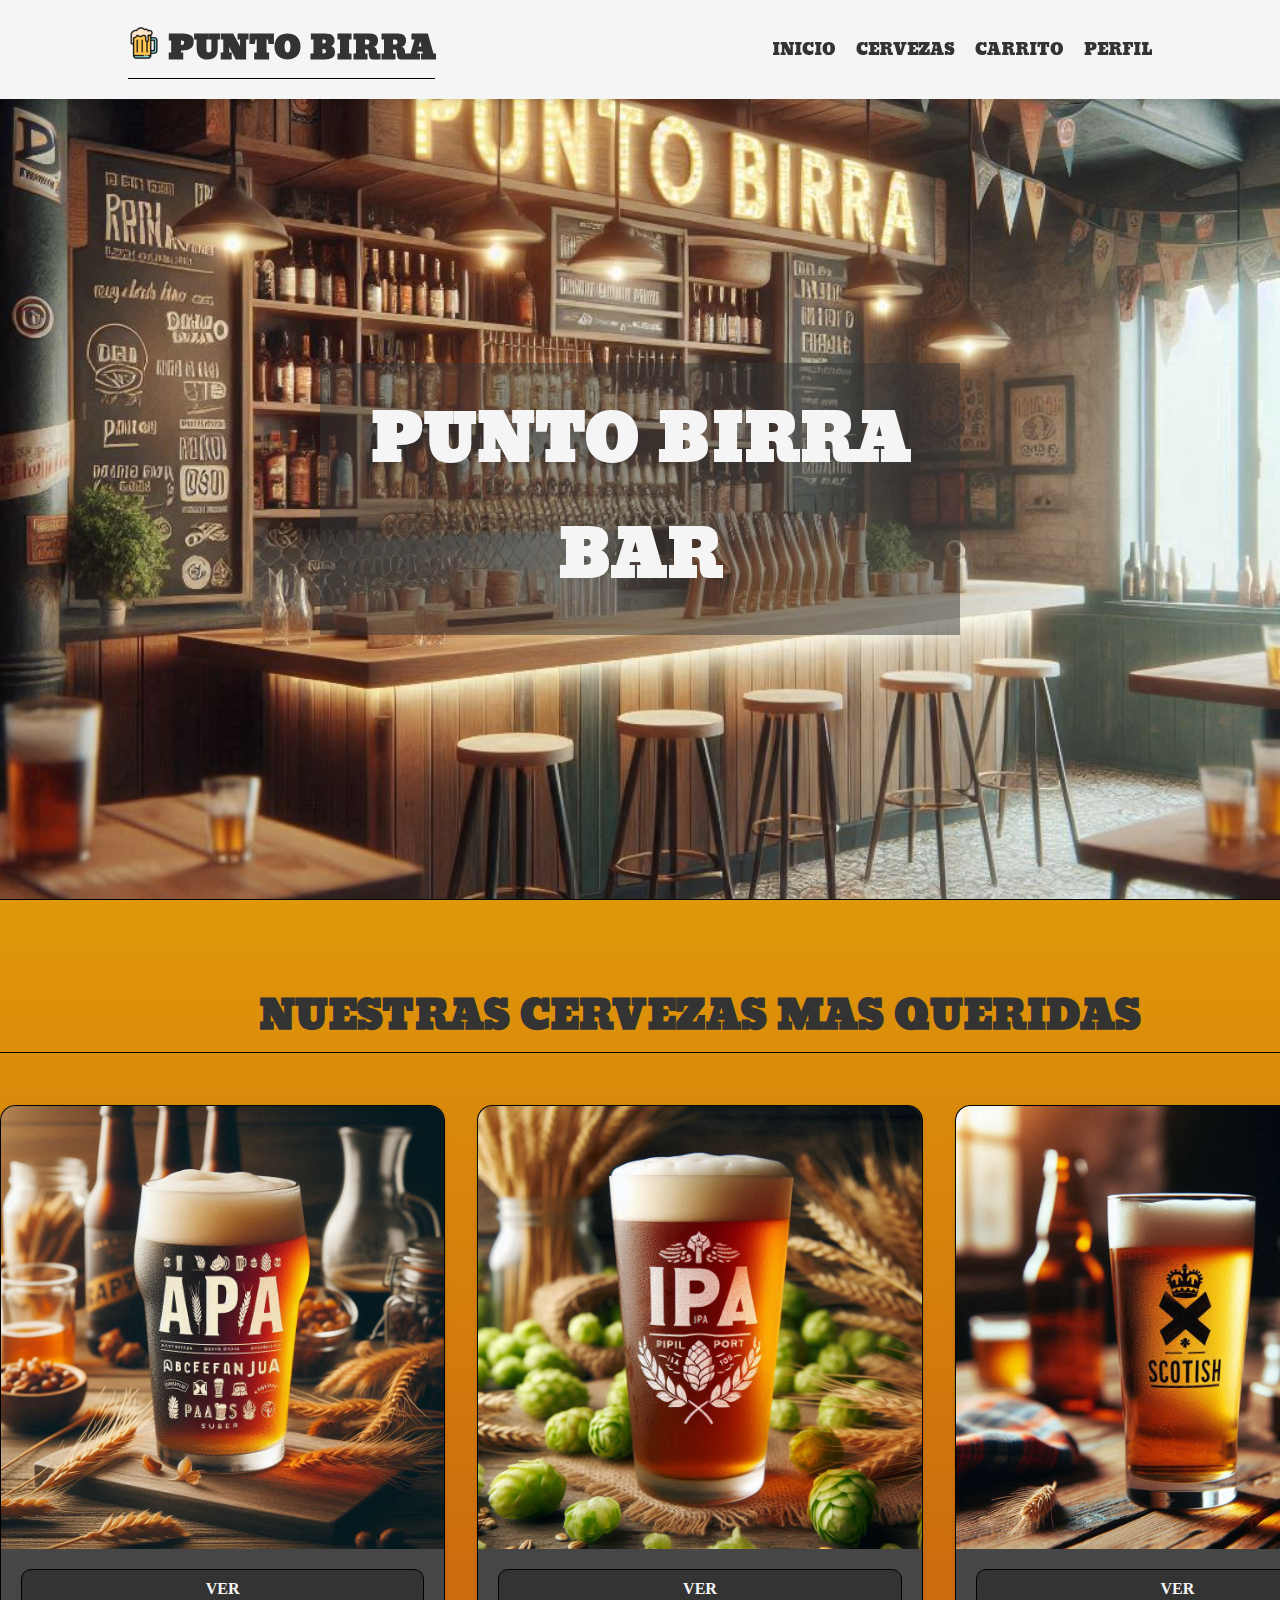
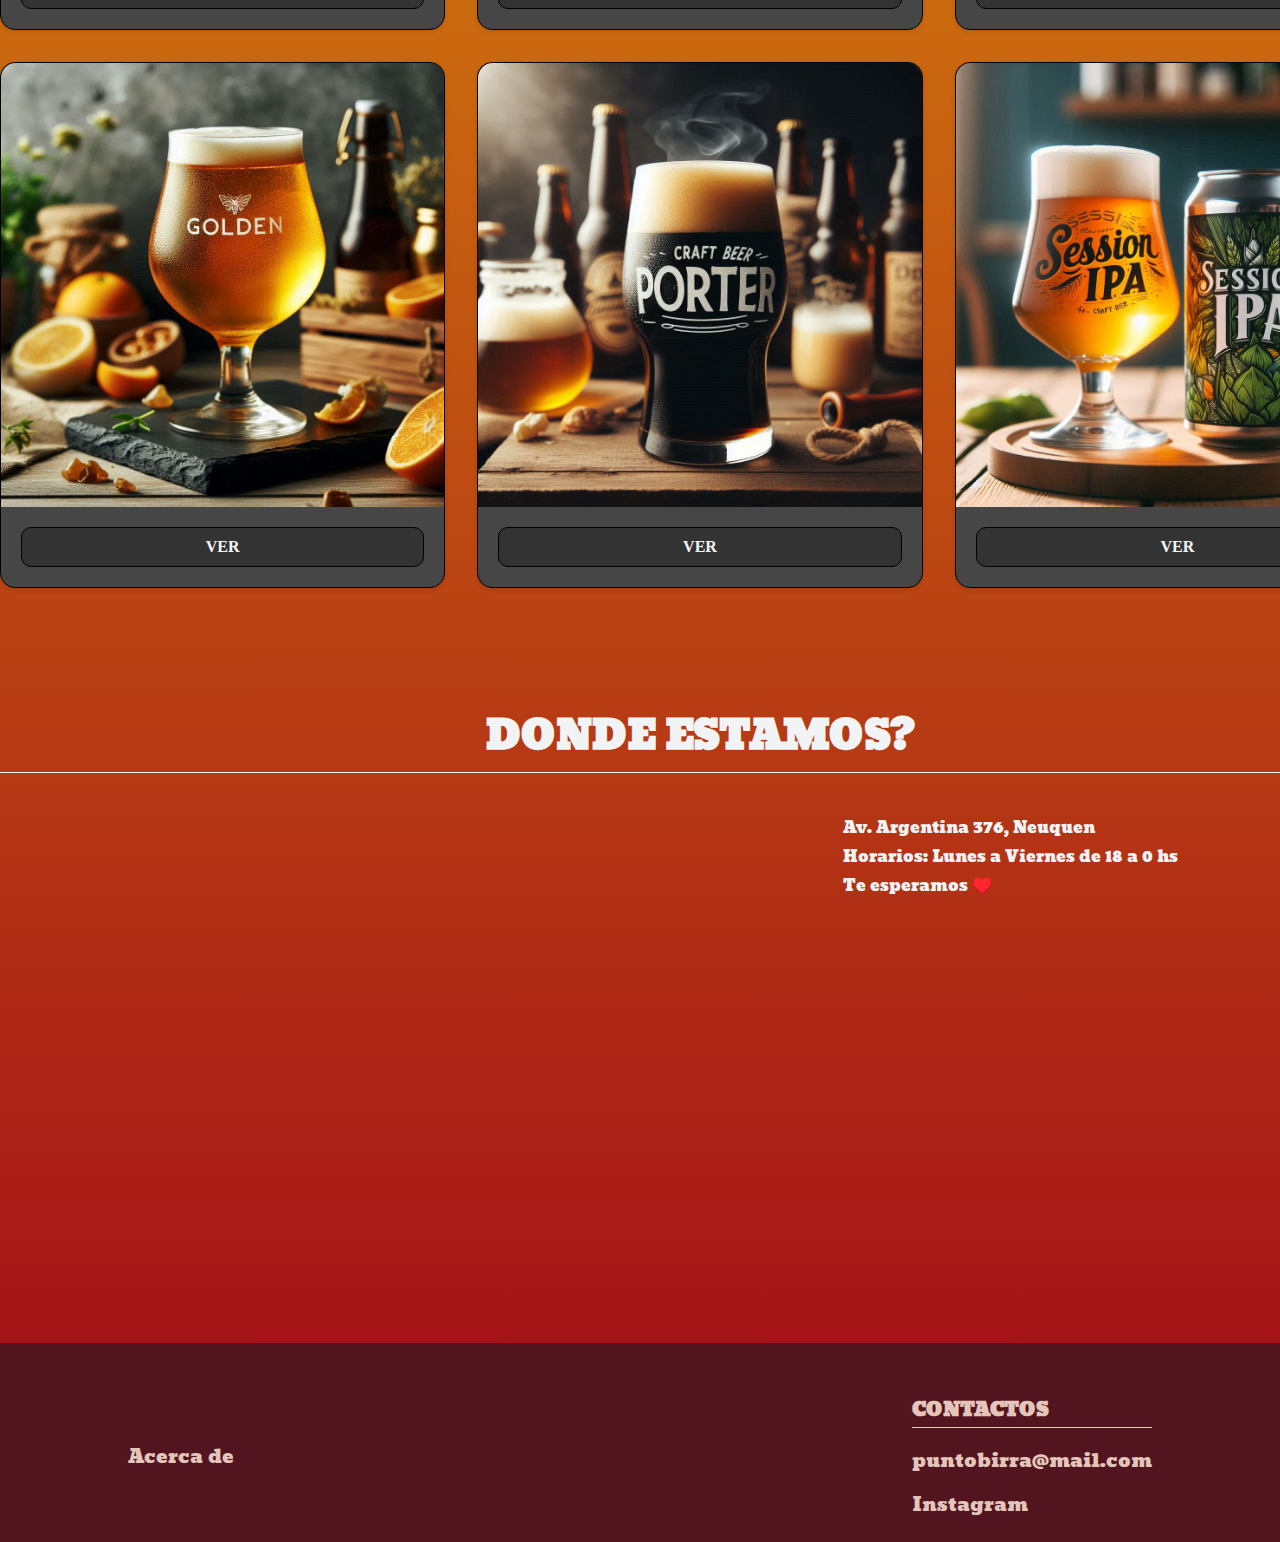
==== index.html @ 64ccbd4b "Primer Commit" ====
<!DOCTYPE html>
<html lang="es">

<head>
    <meta charset="UTF-8">
    <meta name="viewport" content="width=device-width, initial-scale=1.0">
    <title>Punto Birra | Inicio</title>
    <link rel="stylesheet" href="/styles/styles.css">
    <!-- Icon -->
    <link rel="shortcut icon" href="images/icon-32x32.png" type="image/x-icon">
    <!-- Fonts -->
    <link rel="preconnect" href="https://fonts.googleapis.com">
    <link rel="preconnect" href="https://fonts.gstatic.com" crossorigin>
    <link href="https://fonts.googleapis.com/css2?family=Moul&display=swap" rel="stylesheet">
</head>

<body>
    <header>
        <a href="/">
            <h1><i><img src="/images/icon-32x32.png"></i> Punto Birra</h1>
        </a>
        <nav>
            <ul>
                <li>
                    <a href="/">Inicio</a>
                </li>
                <li>
                    <a href="/pages/cervezas">Cervezas</a>
                </li>
                <li>
                    <a href="/pages/carrito">Carrito</a>
                </li>
                <li>
                    <a href="/pages/perfil">Perfil</a>
                </li>
            </ul>
        </nav>
    </header>

    <main>

        <div class="presentacion">
            <h2 class="presentacion_titulo">Punto Birra Bar</h2>
            <img class="presentacion_imagen" src="/images/bar-punto-birra.jpeg" alt="foto del bar">
        </div>

        <section class="cervezas-queridas">
            <h2>Nuestras Cervezas mas Queridas</h2>
            <article class="item-cerveza">
                <img src="images/birra-apa.jpeg" alt="vaso de birra de una apa">
                <a href="/pages/cervezas/apa.html">Ver</a>
            </article>
            <article class="item-cerveza">
                <img src="images/birra-ipa.jpeg" alt="vaso de birra de una ipa">
                <a href="/pages/cervezas/ipa.html">Ver</a>
            </article>
            <article class="item-cerveza">
                <img src="images/birra-scottish.jpeg" alt="vaso de birra de una scottish">
                <a href="/pages/cervezas/scottish.html">Ver</a>
            </article>
            <article class="item-cerveza">
                <img src="images/birra-golden.jpeg" alt="vaso de birra de una apa">
                <a href="/pages/cervezas/golden.html">Ver</a>
            </article>
            <article class="item-cerveza">
                <img src="images/birra-porter.jpeg" alt="vaso de birra de una porter">
                <a href="/pages/cervezas/porter.html">Ver</a>
            </article>
            <article class="item-cerveza">
                <img src="images/birra-session-ipa.jpeg" alt="vaso de birra de una apa">
                <a href="/pages/cervezas/session-ipa.html">Ver</a>
            </article>
        </section>

        <section class="donde-estamos">
            <h2>Donde estamos?</h2>
            <iframe src="https://www.google.com/maps/embed?pb=!1m18!1m12!1m3!1d1844.9398428359607!2d-68.05851324248725!3d-38.95124643100606!2m3!1f0!2f0!3f0!3m2!1i1024!2i768!4f13.1!3m3!1m2!1s0x960a33d02a31eb61%3A0xe707a3740c724a27!2sAvenida%20Argentina%20376%2C%20Neuqu%C3%A9n!5e0!3m2!1ses-419!2sar!4v1719019766320!5m2!1ses-419!2sar" width="600" height="450" style="border:0;" allowfullscreen="" loading="lazy" referrerpolicy="no-referrer-when-downgrade"></iframe>
            <div>
                <p>Av. Argentina 376, Neuquen</p>
                <p>Horarios: Lunes a Viernes de 18 a 0 hs</p>
                <p>Te esperamos ♥️</p>
            </div>
        </section>

    </main>

    <footer>
        <a href="">Acerca de</a>
        <div>
            <p>Contactos</p>
            <ul>
                <li>
                    <a href="mailto:puntobirra@mail.com">puntobirra@mail.com</a>
                </li>
                <li>
                    <a href="">Instagram</a>
                </li>
            </ul>
        </div>
    </footer>
</body>

</html>
---- styles/styles.css ----
*  {
    margin: 0;
    padding: 0;
    box-sizing: border-box;
    font-family: "Moul", serif;
}

/* Barra de navegacion */
header {
    display: flex;
    justify-content: space-between;
    align-items: center;
    padding: 20px 10%;
    background-color: #f5f5f5;
    position: sticky;
    top: 0;
    box-shadow: 0 2px 5px rgba(0, 0, 0, 0.1);
    z-index: 1;
}

header a {
    text-decoration: none
}

header h1 {
    font-size: 2rem;
    font-weight: 700;
    color: #333;
    text-transform: uppercase;
    border-bottom: 1px solid black;
    margin: 0;
}

header ul {
    display: flex;
    list-style: none;
    gap: 20px;
}

header ul li a {
    text-decoration: none;
    color: #333;
    font-weight: 500;
    text-transform: uppercase;
}

header ul li a:hover {
    border-bottom: 1px solid #333;
}

/* main */
main {
    background: linear-gradient(#f7cc04, #a51318);
}

.presentacion {
    position: relative;
    border-bottom: 1px solid #000000;
    /* el alto de todo el vh menos el alto del header */
    height: calc(100vh - 99px);
}

.presentacion_imagen {
    width: 100%;
    height: 100%;
    object-fit: cover;
    display: block;
}

.presentacion_titulo {
    position: absolute;
    top: 50%;
    left: 50%;
    transform: translate(-50%, -50%);
    color: #f5f5f5;;
    text-align: center;
    font-size: 4rem;
    font-weight: 700;
    text-transform: uppercase;
    background-color: rgba(54, 54, 54, 0.5);
    padding: 20px;
}

section h2 {
    font-size: 2.5rem;
    font-weight: 700;
    color: #333;
    text-transform: uppercase;
    text-align: center;
    margin-bottom: 20px;
    border-bottom: 1px solid #000000;
}

/* cervezas quediras */
.cervezas-queridas {
    width: 1400px;
    margin: 0 auto;
    padding: 5rem 0 7rem;
    display: grid;
    gap: 2rem;
    justify-content: center;
    grid-template-columns: 1fr 1fr 1fr;
}

.cervezas-queridas h2 {
    grid-column: 1 / -1;
}

/* donde estamos */
.donde-estamos {
    width: 1400px;
    margin: 0 auto;
    display: flex;
    flex-wrap: wrap;
    justify-content: center;
    gap: 20px;
    padding-bottom: 5rem;
    color: #f1f3f4;
}

.donde-estamos h2 {
    width: 100%;
    color: #f1f3f4;
    border-bottom: 1px solid #f1f3f4;
}

.item-cerveza {
    display: flex;
    flex-wrap: wrap;
    flex-direction: column;
    gap: 20px;
    justify-content: center;
    border: 1px solid #000000;
    border-radius: 15px;
    padding-bottom: 20px;
    box-shadow: 0 2px 5px rgba(0, 0, 0, 0.1);
    background-color: #464646;
}

.item-cerveza img {
    width: 100%;
    object-fit: cover;
    display: block;
    border-radius: 15px 15px 0 0;
}

.item-cerveza p {
    font-size: 1.5rem;
    font-weight: 700;
    font-family: serif;
    color: #f5f5f5;
    text-transform: uppercase;
    text-align: center;
    margin: 0 30PX;
}

.item-cerveza a {
    text-decoration: none;
    font-family: serif;
    color: #333;
    text-transform: uppercase;
    font-weight: 700;
    border: 1px solid #000000;
    padding: 10px 40px;
    border-radius: 10px;
    background-color: #333;
    margin: 0 20px;
    text-align: center;
    color: #f5f5f5;
    transition: background-color 0.3s ease,
                color 0.3s ease;
}

.item-cerveza a:hover {
    background-color:  #f5f5f5;
    color: #333;
}

/* footer */
footer {
    background-color: #52141f;
    color: #e3c5ba;
    padding: 50px 10% 20px;
    display: flex;
    justify-content: space-between;
    align-items: center;
    font-size: 1.2rem;
}

footer a {
    color: #e3c5ba;
    text-decoration: none;
}

footer p {
    border-bottom: 1px solid #e3c5ba;
    font-weight: 700;
    text-transform: uppercase;
    margin-bottom: 1rem;
}

footer ul {
    list-style: none;
    display: flex;
    flex-direction: column;
    gap: 10px;
}

footer ul li a {
    color: #e3c5ba;
    text-decoration: none;
    font-weight: 500;
}

.section-cerveza {
    display: grid;
    gap: 20px;
    grid-template-columns: 1fr 1fr;
    width: 1000px;
    justify-content: center;    
    margin: 0 auto;
    padding: 5rem 0 7rem;
}

.section-cerveza h2 {
    grid-column: 1 / -1;
}

.section-cerveza img {
    width: 100%;
    object-fit: cover;
    display: block;
    border-radius: 15px;

}

.section-cerveza .cerveza-detalles {
    background-color: #46464644;
    padding: 20px;
    border-radius: 15px;
    display: flex;
    flex-direction: column;
    gap: 20px;
    justify-content: space-between;
}

.section-cerveza .cerveza-detalles p {
    font-family: serif;
    font-size: 1.2rem;
}

.section-cerveza .cerveza-detalles button {
    border: 1px solid #000000;
    padding: 10px 40px;
    border-radius: 10px;
    background-color: #333;
    color: #f5f5f5;
    text-transform: uppercase;
    transition: background-color 0.3s ease,
                color 0.3s ease;
}

.section-cerveza .cerveza-detalles button:hover {
    background-color:  #f5f5f5;
    color: #333;
}

/* Carrito */
.carrito {
    width: 1200px;
    margin: 0 auto;
    padding: 5rem 0 7rem;
}

.carrito table {
    width: 100%;
    border-collapse: collapse;
}

.carrito table thead {
    background-color: #333;
    color: #f5f5f5;
}

.carrito .btn-eliminar-item {
    background-color: #a51318;
    color: #f5f5f5;
    border-radius: 10px;
    padding: 5px 10px;
    transition: background-color 0.3s ease,
                color 0.3s ease;

}

.carrito .btn-eliminar-item:hover {
    background-color: #f5f5f5;
    color: #333;
    cursor: pointer;
}

.carrito table button {
    border: 1px solid #000000;
    padding: 5px 10px;
    border-radius: 10px;
    background-color: #333;
    color: #f5f5f5;
    text-transform: uppercase;
    transition: background-color 0.3s ease,
                color 0.3s ease;
}

.carrito .btn-comprar {
    border-radius: 10px;
    margin-top: 20px;
    background-color: #225522;
    color: #f5f5f5;
    text-transform: uppercase;
    transition: background-color 0.3s ease,
                color 0.3s ease;
    font-size: 1.2rem;
    padding: 10px 20px;
}

.carrito .btn-comprar:hover {
    background-color: #f5f5f5;
    color: #333;
    cursor: pointer;
}

.carrito tbody tr {
    display: table-row;
    border-bottom: 1px solid #000000;
    background-color: #9e9e9e59;
}

.carrito img {
    width: 200px;
    object-fit: cover;
    text-align: center;
    border-radius: 15px;
    padding: 10px;
}

.item-total {
    padding: 1rem;
    font-size: 1.5rem;
    background-color: #55555559;
    color: #f5f5f5;
}

.item-carrito input {
    width: 80px;
    padding: 8px;
    border: 1px solid #000000;
    border-radius: 10px;
    text-align: center;
    background-color: #f5f5f570;
}
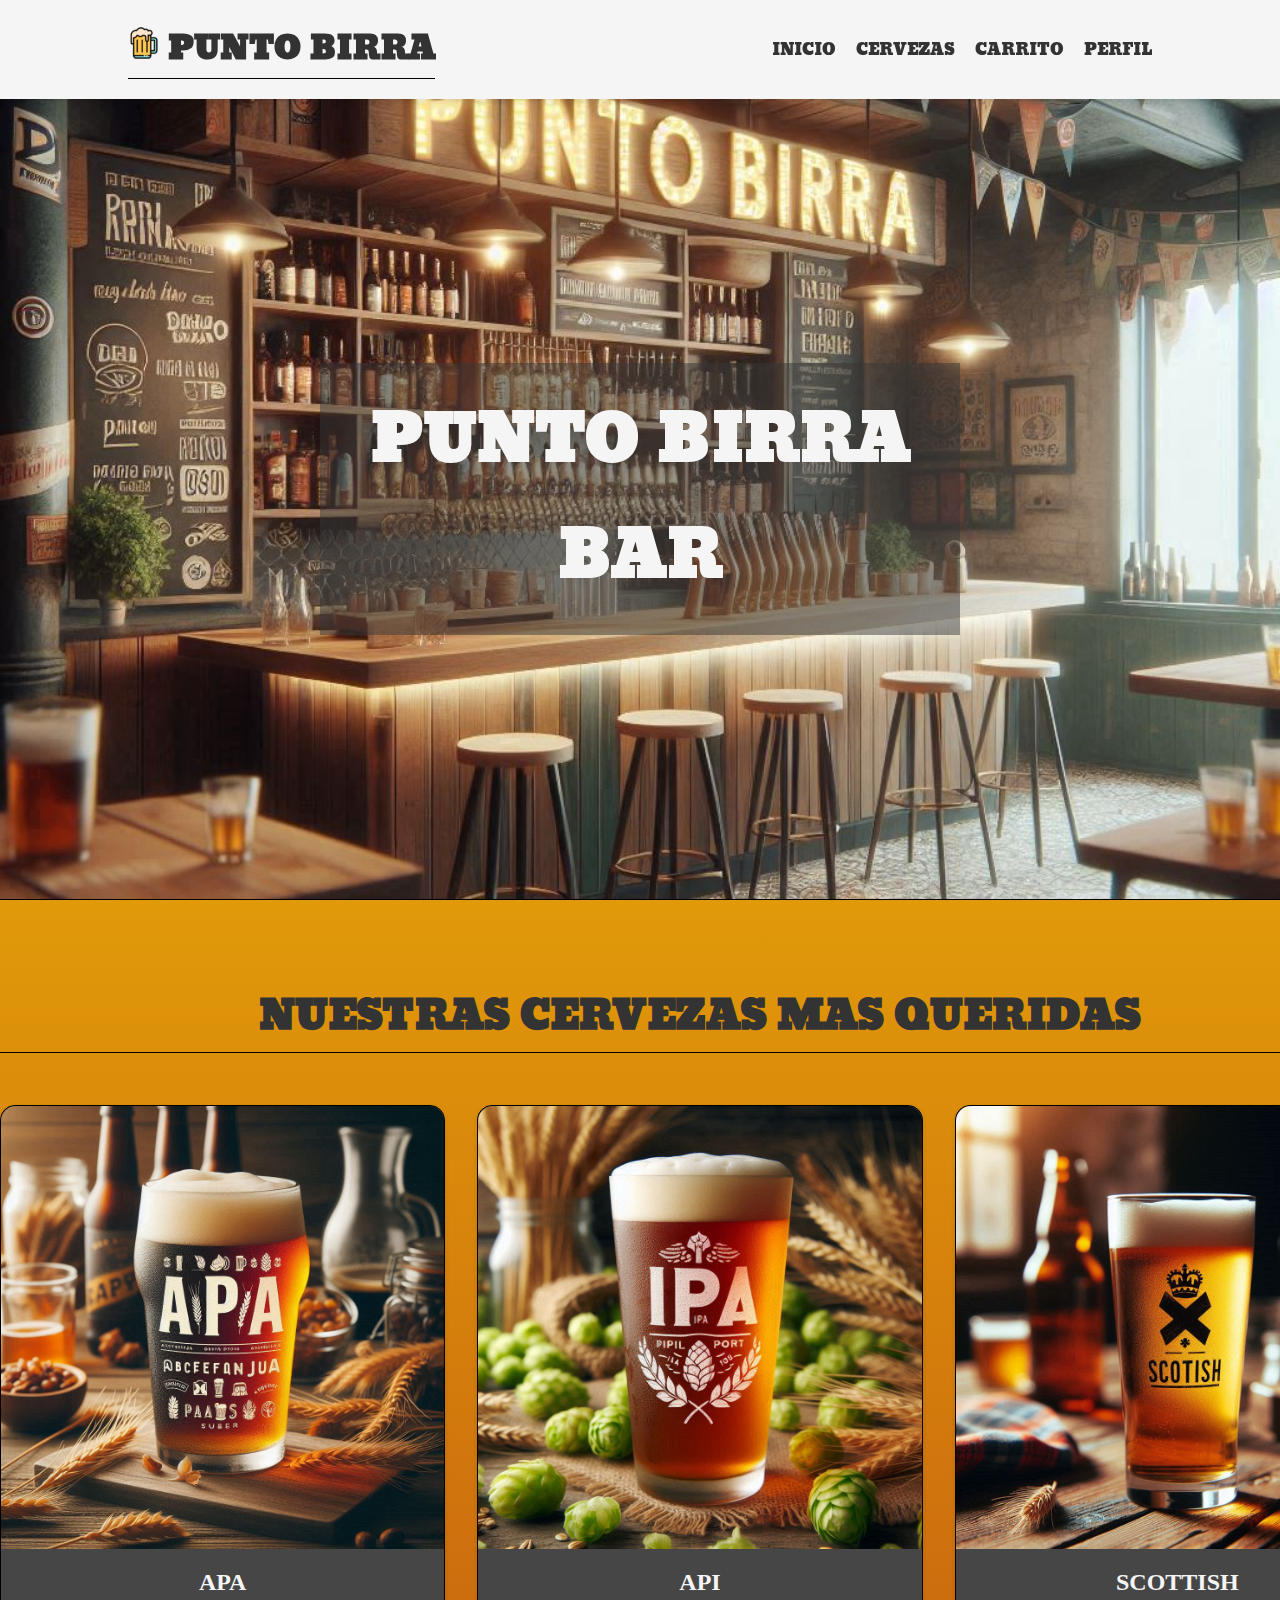
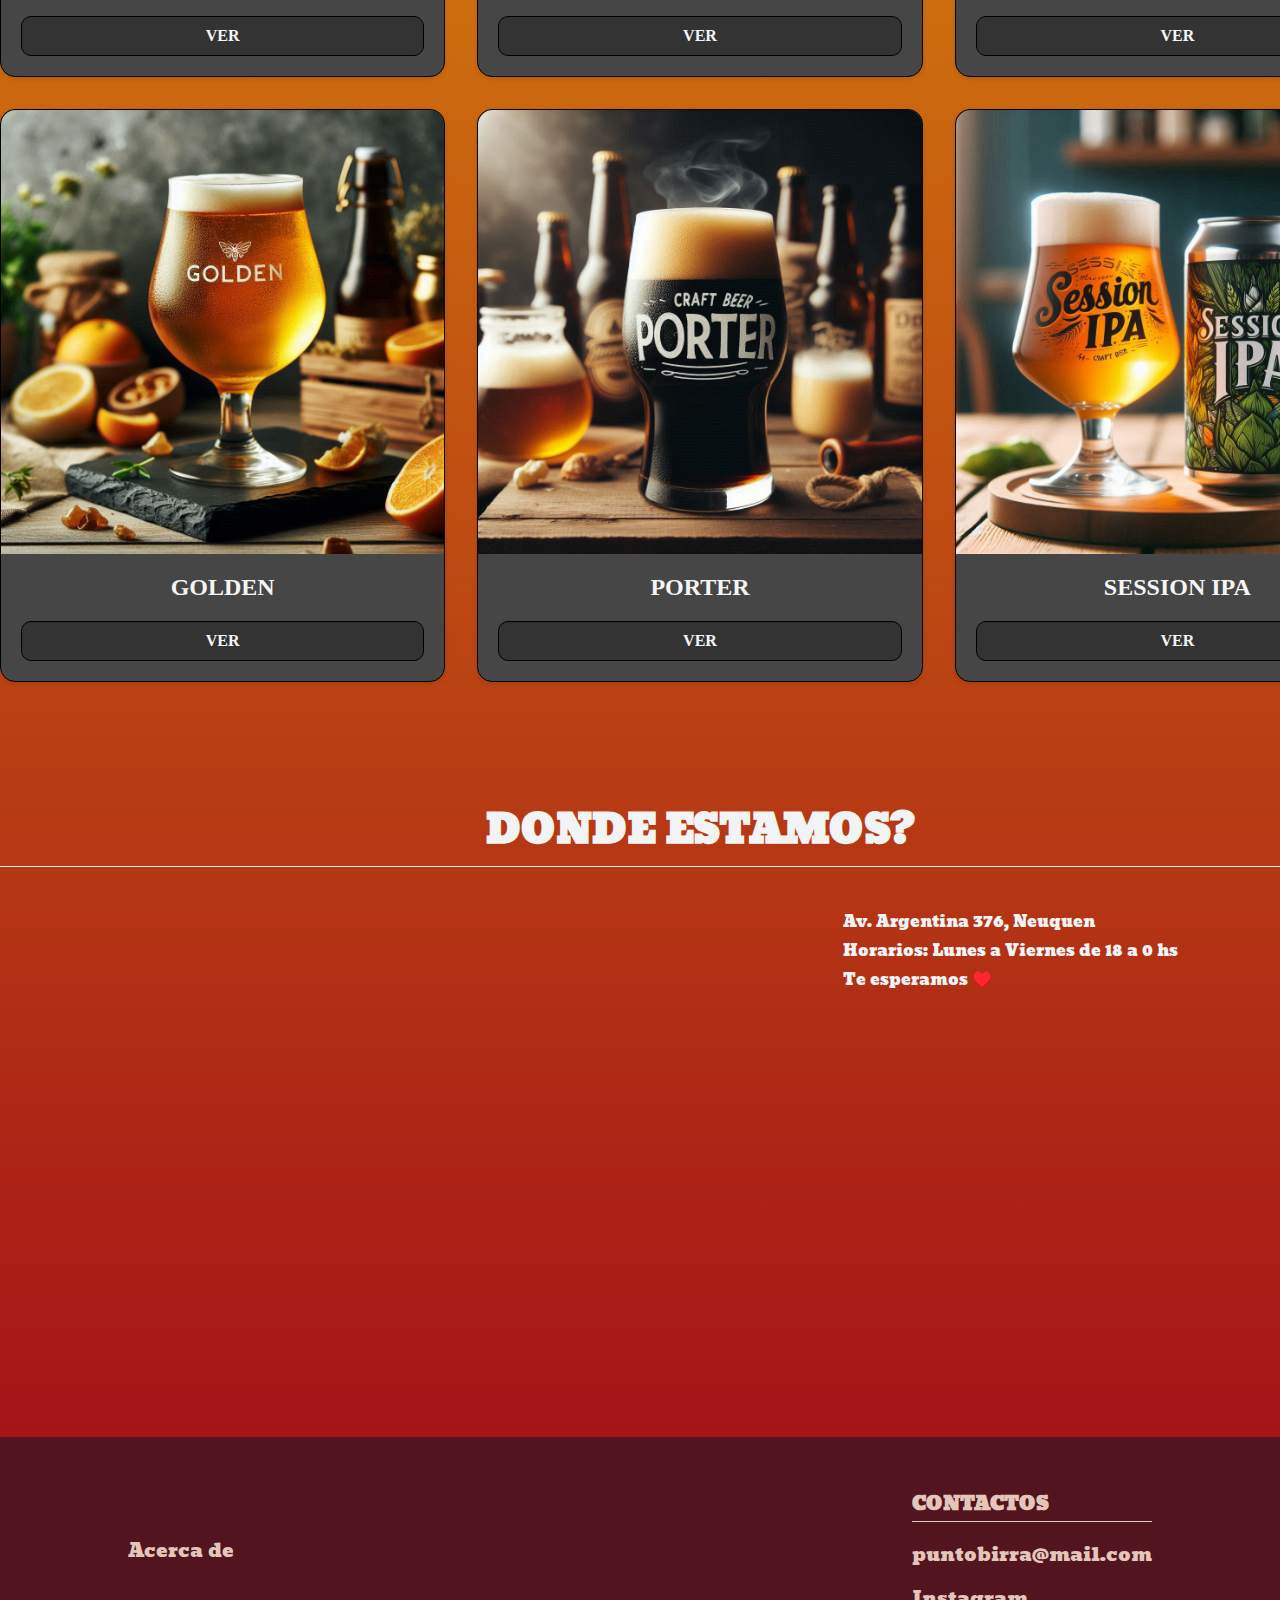
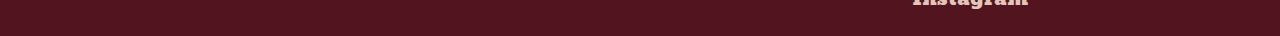
==== commit fe0665a2: "pasa las validacions de w3" ====
--- a/index.html
+++ b/index.html
@@ -5,7 +5,7 @@
     <meta charset="UTF-8">
     <meta name="viewport" content="width=device-width, initial-scale=1.0">
     <title>Punto Birra | Inicio</title>
-    <link rel="stylesheet" href="/styles/styles.css">
+    <link rel="stylesheet" href="./styles/styles.css">
     <!-- Icon -->
     <link rel="shortcut icon" href="images/icon-32x32.png" type="image/x-icon">
     <!-- Fonts -->
@@ -16,22 +16,22 @@
 
 <body>
     <header>
-        <a href="/">
-            <h1><i><img src="/images/icon-32x32.png"></i> Punto Birra</h1>
+        <a href="./">
+            <h1><i><img src="./images/icon-32x32.png" alt="icono del bar"></i> Punto Birra</h1>
         </a>
         <nav>
             <ul>
                 <li>
-                    <a href="/">Inicio</a>
+                    <a href="./">Inicio</a>
                 </li>
                 <li>
-                    <a href="/pages/cervezas">Cervezas</a>
+                    <a href="./pages/cervezas">Cervezas</a>
                 </li>
                 <li>
-                    <a href="/pages/carrito">Carrito</a>
+                    <a href="./pages/carrito">Carrito</a>
                 </li>
                 <li>
-                    <a href="/pages/perfil">Perfil</a>
+                    <a href="./pages/perfil">Perfil</a>
                 </li>
             </ul>
         </nav>
@@ -41,40 +41,49 @@
 
         <div class="presentacion">
             <h2 class="presentacion_titulo">Punto Birra Bar</h2>
-            <img class="presentacion_imagen" src="/images/bar-punto-birra.jpeg" alt="foto del bar">
+            <img class="presentacion_imagen" src="./images/bar-punto-birra.jpeg" alt="foto del bar">
         </div>
 
         <section class="cervezas-queridas">
             <h2>Nuestras Cervezas mas Queridas</h2>
             <article class="item-cerveza">
                 <img src="images/birra-apa.jpeg" alt="vaso de birra de una apa">
-                <a href="/pages/cervezas/apa.html">Ver</a>
+                <h3>APA</h3>
+                <a href="./pages/cervezas/apa.html">Ver</a>
             </article>
             <article class="item-cerveza">
                 <img src="images/birra-ipa.jpeg" alt="vaso de birra de una ipa">
-                <a href="/pages/cervezas/ipa.html">Ver</a>
+                <h3>API</h3>
+                <a href="./pages/cervezas/ipa.html">Ver</a>
             </article>
             <article class="item-cerveza">
                 <img src="images/birra-scottish.jpeg" alt="vaso de birra de una scottish">
-                <a href="/pages/cervezas/scottish.html">Ver</a>
+                <h3>Scottish</h3>
+                <a href="./pages/cervezas/scottish.html">Ver</a>
             </article>
             <article class="item-cerveza">
                 <img src="images/birra-golden.jpeg" alt="vaso de birra de una apa">
-                <a href="/pages/cervezas/golden.html">Ver</a>
+                <h3>Golden</h3>
+                <a href="./pages/cervezas/golden.html">Ver</a>
             </article>
             <article class="item-cerveza">
                 <img src="images/birra-porter.jpeg" alt="vaso de birra de una porter">
-                <a href="/pages/cervezas/porter.html">Ver</a>
+                <h3>Porter</h3>
+                <a href="./pages/cervezas/porter.html">Ver</a>
             </article>
             <article class="item-cerveza">
                 <img src="images/birra-session-ipa.jpeg" alt="vaso de birra de una apa">
-                <a href="/pages/cervezas/session-ipa.html">Ver</a>
+                <h3>Session IPA</h3>
+                <a href="./pages/cervezas/session-ipa.html">Ver</a>
             </article>
         </section>
 
         <section class="donde-estamos">
             <h2>Donde estamos?</h2>
-            <iframe src="https://www.google.com/maps/embed?pb=!1m18!1m12!1m3!1d1844.9398428359607!2d-68.05851324248725!3d-38.95124643100606!2m3!1f0!2f0!3f0!3m2!1i1024!2i768!4f13.1!3m3!1m2!1s0x960a33d02a31eb61%3A0xe707a3740c724a27!2sAvenida%20Argentina%20376%2C%20Neuqu%C3%A9n!5e0!3m2!1ses-419!2sar!4v1719019766320!5m2!1ses-419!2sar" width="600" height="450" style="border:0;" allowfullscreen="" loading="lazy" referrerpolicy="no-referrer-when-downgrade"></iframe>
+            <iframe
+                src="https://www.google.com/maps/embed?pb=!1m18!1m12!1m3!1d1844.9398428359607!2d-68.05851324248725!3d-38.95124643100606!2m3!1f0!2f0!3f0!3m2!1i1024!2i768!4f13.1!3m3!1m2!1s0x960a33d02a31eb61%3A0xe707a3740c724a27!2sAvenida%20Argentina%20376%2C%20Neuqu%C3%A9n!5e0!3m2!1ses-419!2sar!4v1719019766320!5m2!1ses-419!2sar"
+                width="600" height="450" style="border:0;" allowfullscreen="" loading="lazy"
+                referrerpolicy="no-referrer-when-downgrade"></iframe>
             <div>
                 <p>Av. Argentina 376, Neuquen</p>
                 <p>Horarios: Lunes a Viernes de 18 a 0 hs</p>
@@ -85,7 +94,7 @@
     </main>
 
     <footer>
-        <a href="">Acerca de</a>
+        <a href="./pages/acercade/">Acerca de</a>
         <div>
             <p>Contactos</p>
             <ul>
--- a/styles/styles.css
+++ b/styles/styles.css
@@ -118,6 +118,19 @@
     color: #f1f3f4;
 }
 
+.sobre-nosotros {
+    
+    width: 1400px;
+    padding: 5rem 0 7rem;
+    margin: 0 auto;
+}
+
+.sobre-nosotros p {
+    color: #333333;
+    width: 600px;
+    margin: 0 auto;
+}
+
 .donde-estamos h2 {
     width: 100%;
     color: #f1f3f4;
@@ -144,7 +157,7 @@
     border-radius: 15px 15px 0 0;
 }
 
-.item-cerveza p {
+.item-cerveza h3 {
     font-size: 1.5rem;
     font-weight: 700;
     font-family: serif;
@@ -282,6 +295,38 @@
     color: #f5f5f5;
 }
 
+.carrito th:nth-child(1),
+.carrito td:nth-child(1) {
+    text-align: center;
+}
+
+.carrito th:nth-child(1),
+.carrito th:nth-child(5),
+.carrito td:nth-child(1),
+.carrito td:nth-child(5) {
+    text-align: center;
+}
+
+.carrito th:nth-child(2),
+.carrito td:nth-child(2) {
+    text-align: left;
+}
+
+.carrito th:nth-child(3),
+.carrito th:nth-child(4),
+.carrito td:nth-child(3),
+.carrito td:nth-child(4) {
+    text-align: right;
+}
+
+.item-total td:first-child {
+    text-align: right;
+}
+
+.item-total td:last-child {
+    text-align: center;
+}
+
 .carrito .btn-eliminar-item {
     background-color: #a51318;
     color: #f5f5f5;
@@ -355,4 +400,87 @@
     border-radius: 10px;
     text-align: center;
     background-color: #f5f5f570;
-}+}
+
+/* perfil */
+.perfil {
+    padding: 5rem 0;
+    width: 900px;
+    margin: 0 auto;
+    display: grid;
+    grid-template-columns: 1fr 1fr;
+    justify-content: center;
+    gap: 30px;
+}
+
+.perfil h2 {
+    grid-column: 1 / -1;
+    text-align: center;
+}
+
+.image-perfil {
+    width: 400px;
+    height: 400px;
+    object-fit: cover;
+    display: block;
+    border-radius: 50%;
+    margin: 0 auto;
+}
+
+/* register y loggin */
+
+.usuario {
+    padding: 2rem;
+}
+
+.register,
+.login {
+    padding: 0  2rem 2rem;
+    width: 900px;
+    margin: 0 auto 2rem;
+    background-color: #46464638;
+    border-radius: 15px;
+}
+
+.register form,
+.login form {
+    display: grid;
+    gap: 20px;
+    grid-template-columns: .5fr 1fr;
+}
+
+.register form h2,
+.login form h2 {
+    margin: 1rem;
+    grid-column: 1 / -1;
+}
+
+.register form button,
+.login form button,
+#btnLogout {
+    margin-top: 2rem;
+    grid-column: 1 / -1;
+    justify-self: center;
+    border-radius: 10px;
+    margin-top: 20px;
+    background-color: #333333;
+    color: #f5f5f5;
+    text-transform: uppercase;
+    transition: background-color 0.3s ease,
+                color 0.3s ease;
+    font-size: 1.2rem;
+    padding: 10px 30px;
+}
+
+.register form button:hover,
+.login form button:hover,
+#btnLogout:hover {
+    background-color: #f5f5f5;
+    color: #333;
+    cursor: pointer;
+}
+
+.register form label,
+.login form label {
+    justify-self: end;
+}
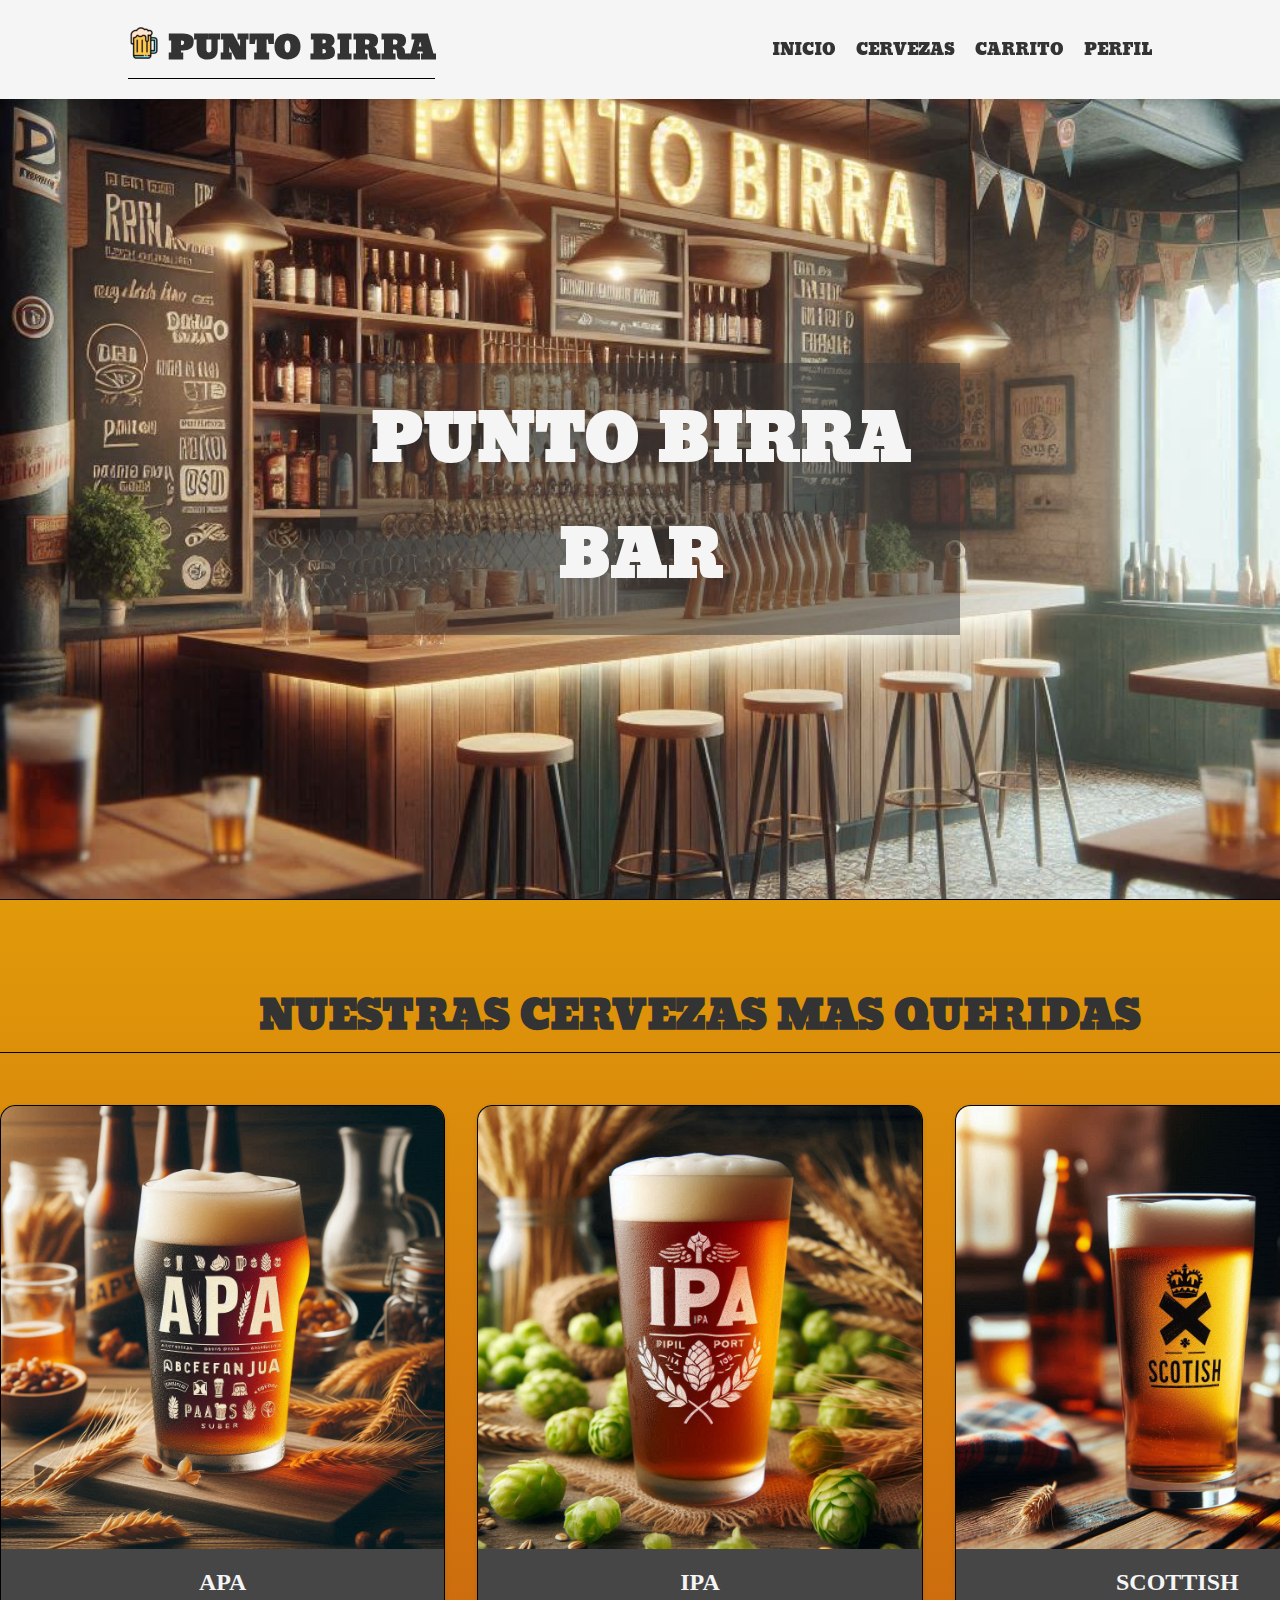
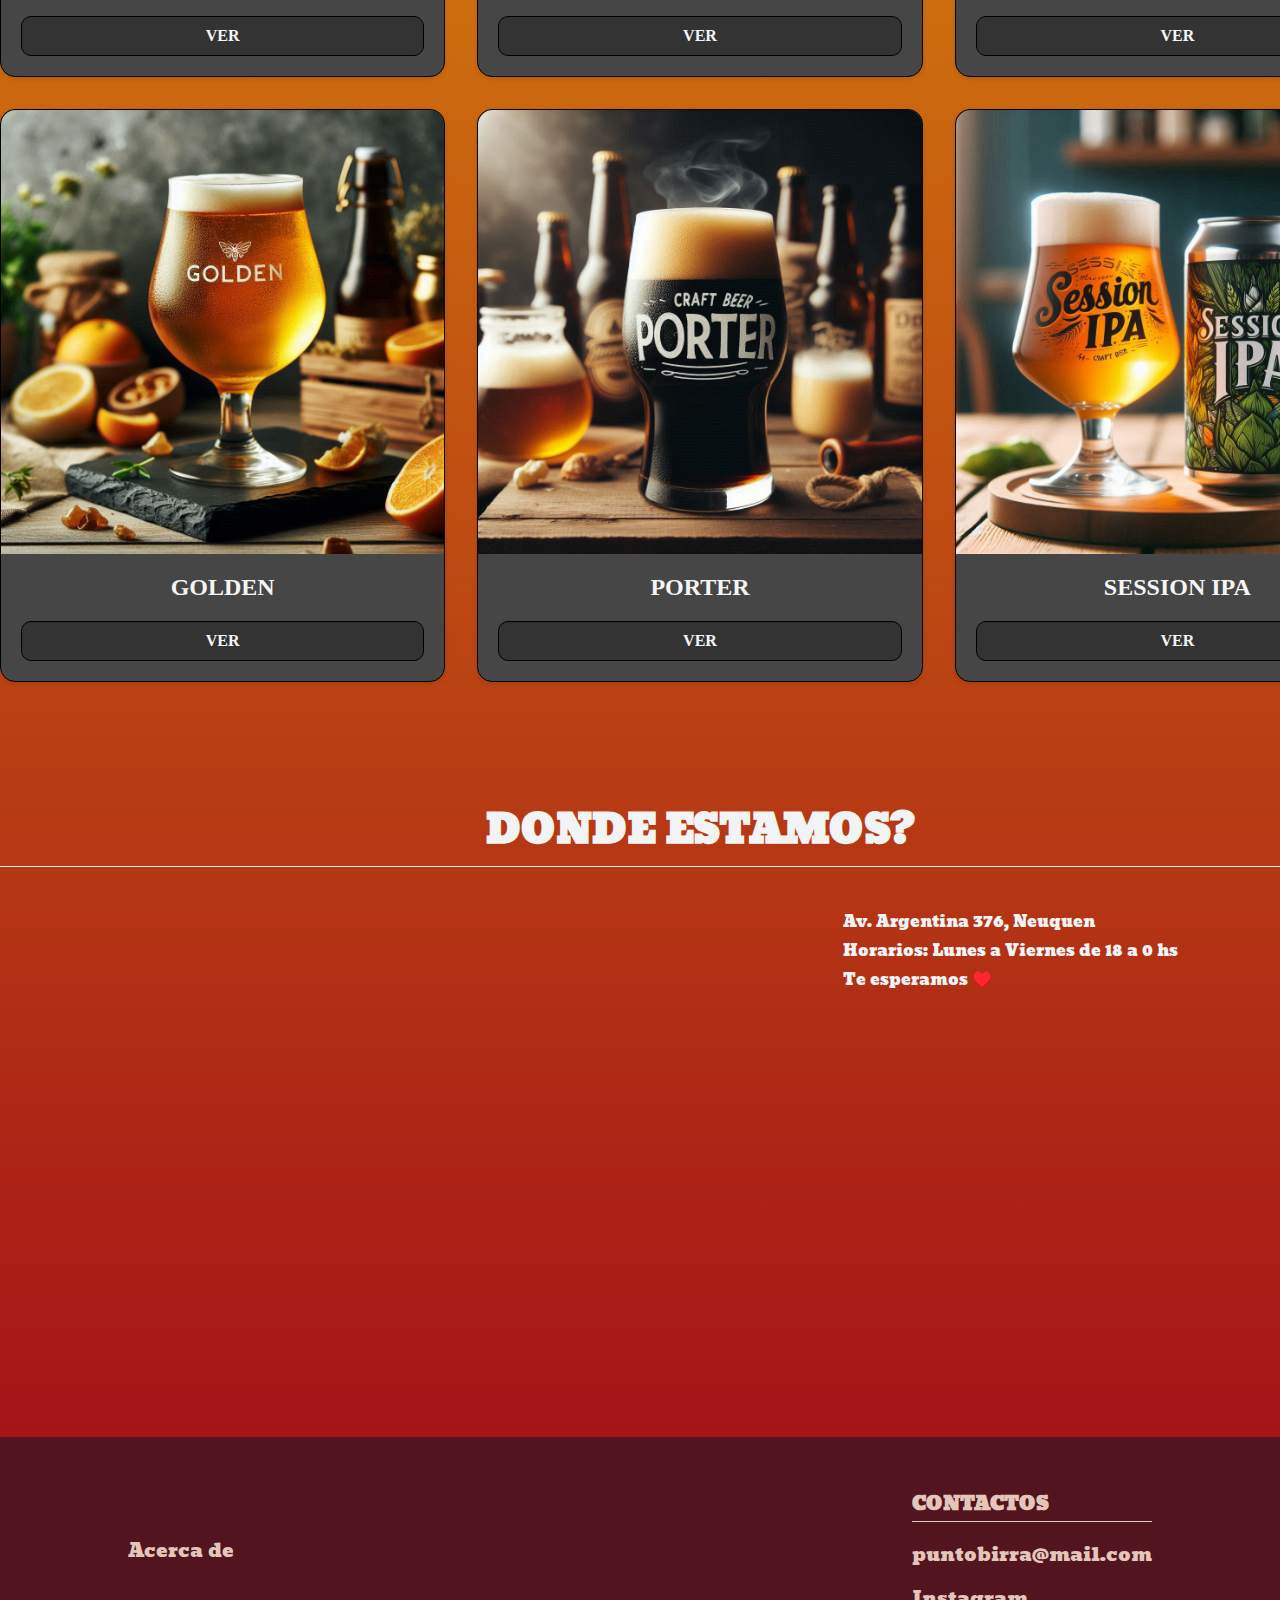
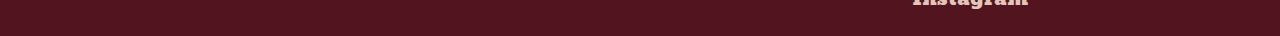
==== commit 2c0b76d2: "correcciones" ====
--- a/index.html
+++ b/index.html
@@ -53,7 +53,7 @@
             </article>
             <article class="item-cerveza">
                 <img src="images/birra-ipa.jpeg" alt="vaso de birra de una ipa">
-                <h3>API</h3>
+                <h3>IPA</h3>
                 <a href="./pages/cervezas/ipa.html">Ver</a>
             </article>
             <article class="item-cerveza">
--- a/styles/styles.css
+++ b/styles/styles.css
@@ -203,6 +203,12 @@
 footer a {
     color: #e3c5ba;
     text-decoration: none;
+    transition: color 0.3s ease;
+}
+
+footer a:hover {
+    color: #f5f5f5;
+    text-decoration: underline;
 }
 
 footer p {
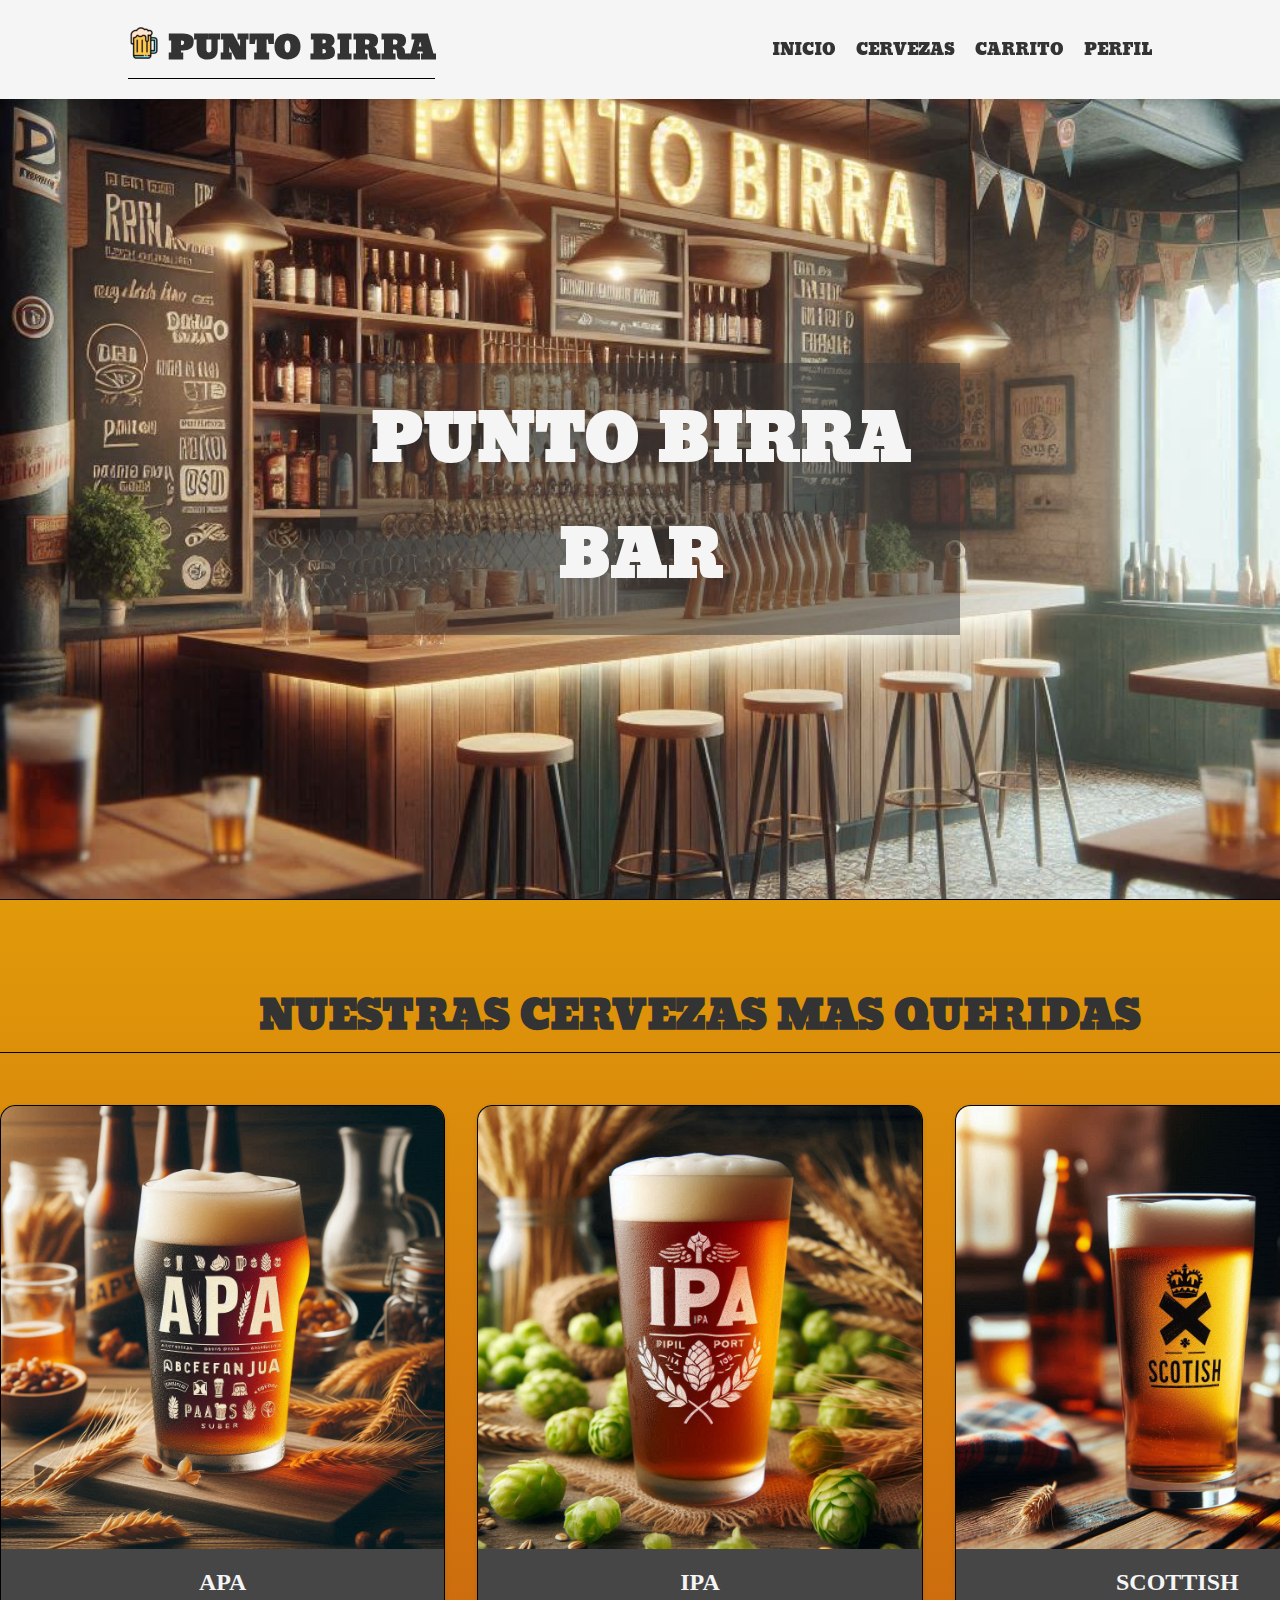
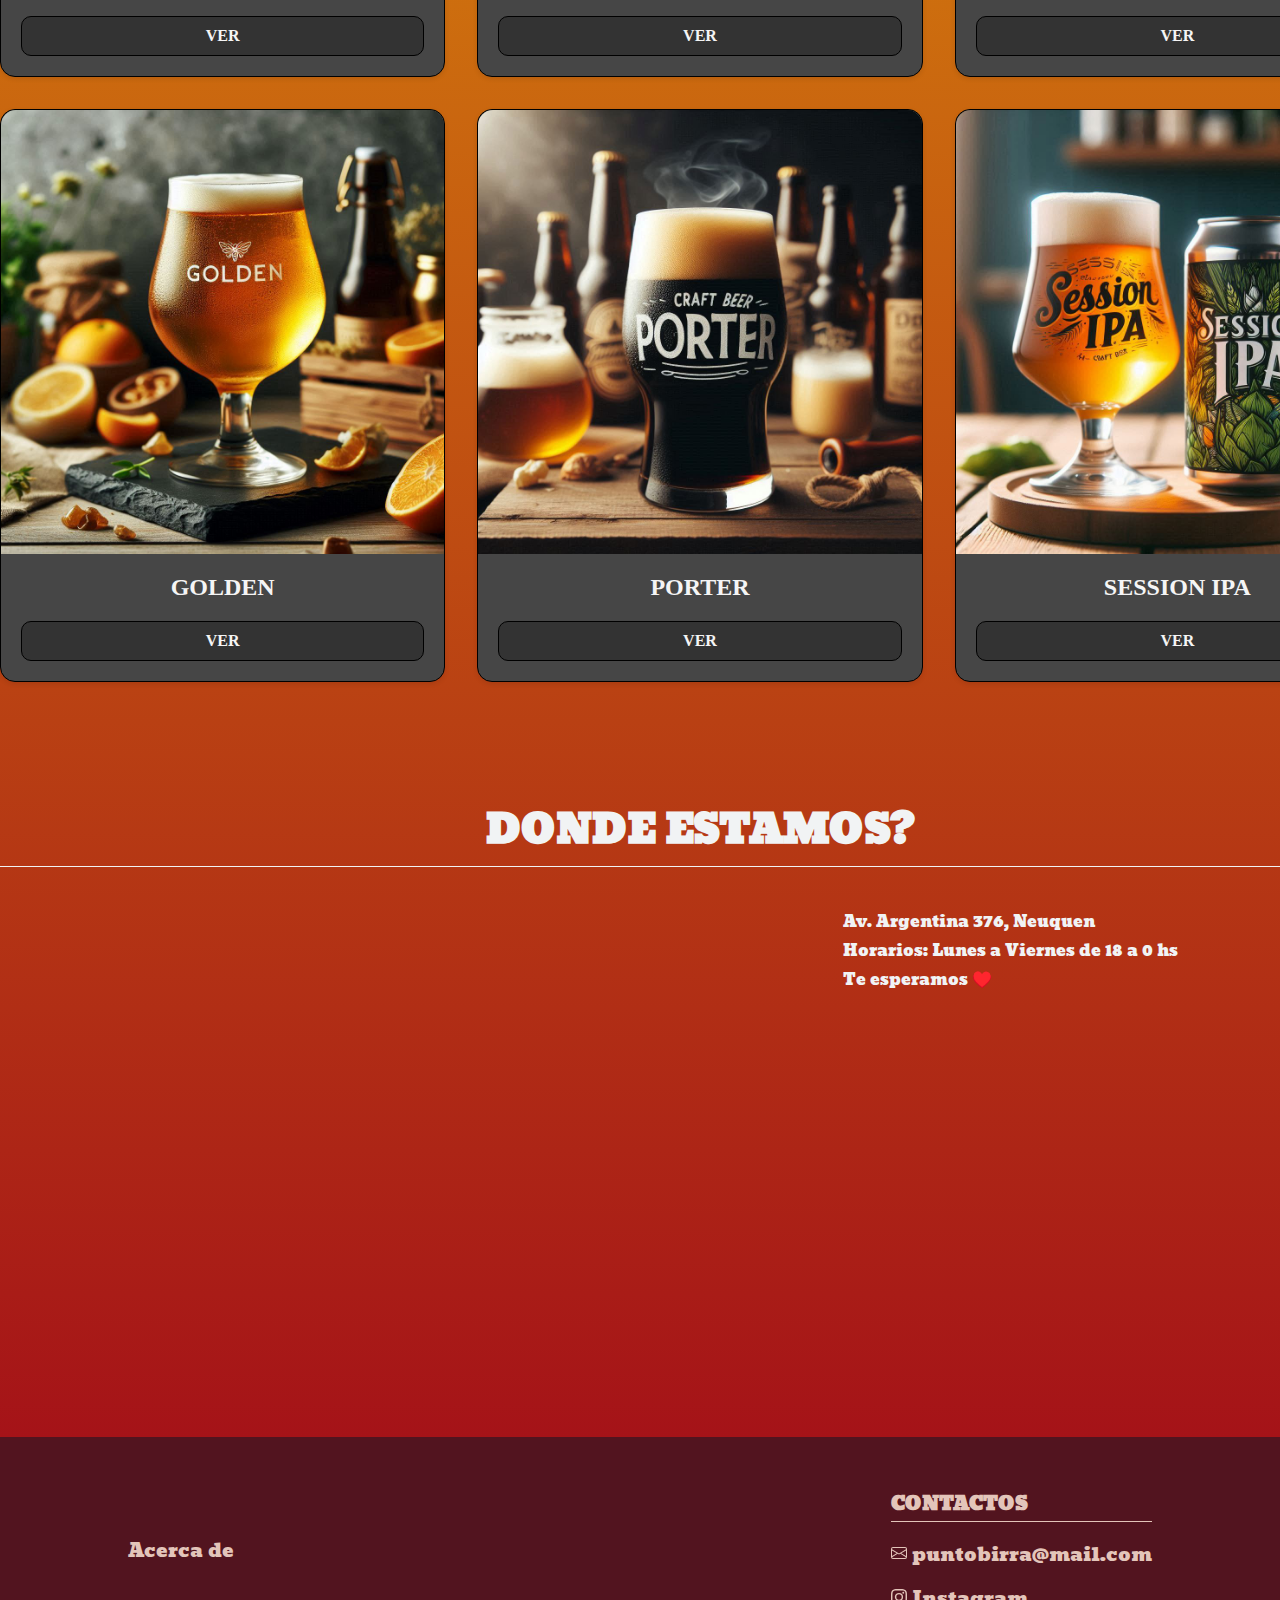
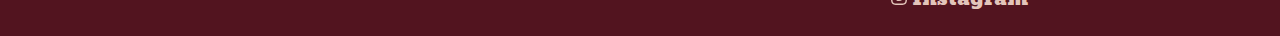
==== commit 1233b712: "iconos en el footer" ====
--- a/index.html
+++ b/index.html
@@ -99,10 +99,14 @@
             <p>Contactos</p>
             <ul>
                 <li>
-                    <a href="mailto:puntobirra@mail.com">puntobirra@mail.com</a>
+                    <a href="mailto:puntobirra@mail.com"><svg xmlns="http://www.w3.org/2000/svg" width="16" height="16" fill="currentColor" class="bi bi-envelope" viewBox="0 0 16 16">
+                        <path d="M0 4a2 2 0 0 1 2-2h12a2 2 0 0 1 2 2v8a2 2 0 0 1-2 2H2a2 2 0 0 1-2-2zm2-1a1 1 0 0 0-1 1v.217l7 4.2 7-4.2V4a1 1 0 0 0-1-1zm13 2.383-4.708 2.825L15 11.105zm-.034 6.876-5.64-3.471L8 9.583l-1.326-.795-5.64 3.47A1 1 0 0 0 2 13h12a1 1 0 0 0 .966-.741M1 11.105l4.708-2.897L1 5.383z"/>
+                      </svg> puntobirra@mail.com</a>
                 </li>
                 <li>
-                    <a href="">Instagram</a>
+                    <a href="https://www.instagram.com/braianledantes/"><svg xmlns="http://www.w3.org/2000/svg" width="16" height="16" fill="currentColor" class="bi bi-instagram" viewBox="0 0 16 16">
+                        <path d="M8 0C5.829 0 5.556.01 4.703.048 3.85.088 3.269.222 2.76.42a3.9 3.9 0 0 0-1.417.923A3.9 3.9 0 0 0 .42 2.76C.222 3.268.087 3.85.048 4.7.01 5.555 0 5.827 0 8.001c0 2.172.01 2.444.048 3.297.04.852.174 1.433.372 1.942.205.526.478.972.923 1.417.444.445.89.719 1.416.923.51.198 1.09.333 1.942.372C5.555 15.99 5.827 16 8 16s2.444-.01 3.298-.048c.851-.04 1.434-.174 1.943-.372a3.9 3.9 0 0 0 1.416-.923c.445-.445.718-.891.923-1.417.197-.509.332-1.09.372-1.942C15.99 10.445 16 10.173 16 8s-.01-2.445-.048-3.299c-.04-.851-.175-1.433-.372-1.941a3.9 3.9 0 0 0-.923-1.417A3.9 3.9 0 0 0 13.24.42c-.51-.198-1.092-.333-1.943-.372C10.443.01 10.172 0 7.998 0zm-.717 1.442h.718c2.136 0 2.389.007 3.232.046.78.035 1.204.166 1.486.275.373.145.64.319.92.599s.453.546.598.92c.11.281.24.705.275 1.485.039.843.047 1.096.047 3.231s-.008 2.389-.047 3.232c-.035.78-.166 1.203-.275 1.485a2.5 2.5 0 0 1-.599.919c-.28.28-.546.453-.92.598-.28.11-.704.24-1.485.276-.843.038-1.096.047-3.232.047s-2.39-.009-3.233-.047c-.78-.036-1.203-.166-1.485-.276a2.5 2.5 0 0 1-.92-.598 2.5 2.5 0 0 1-.6-.92c-.109-.281-.24-.705-.275-1.485-.038-.843-.046-1.096-.046-3.233s.008-2.388.046-3.231c.036-.78.166-1.204.276-1.486.145-.373.319-.64.599-.92s.546-.453.92-.598c.282-.11.705-.24 1.485-.276.738-.034 1.024-.044 2.515-.045zm4.988 1.328a.96.96 0 1 0 0 1.92.96.96 0 0 0 0-1.92m-4.27 1.122a4.109 4.109 0 1 0 0 8.217 4.109 4.109 0 0 0 0-8.217m0 1.441a2.667 2.667 0 1 1 0 5.334 2.667 2.667 0 0 1 0-5.334"/>
+                      </svg> Instagram</a>
                 </li>
             </ul>
         </div>
